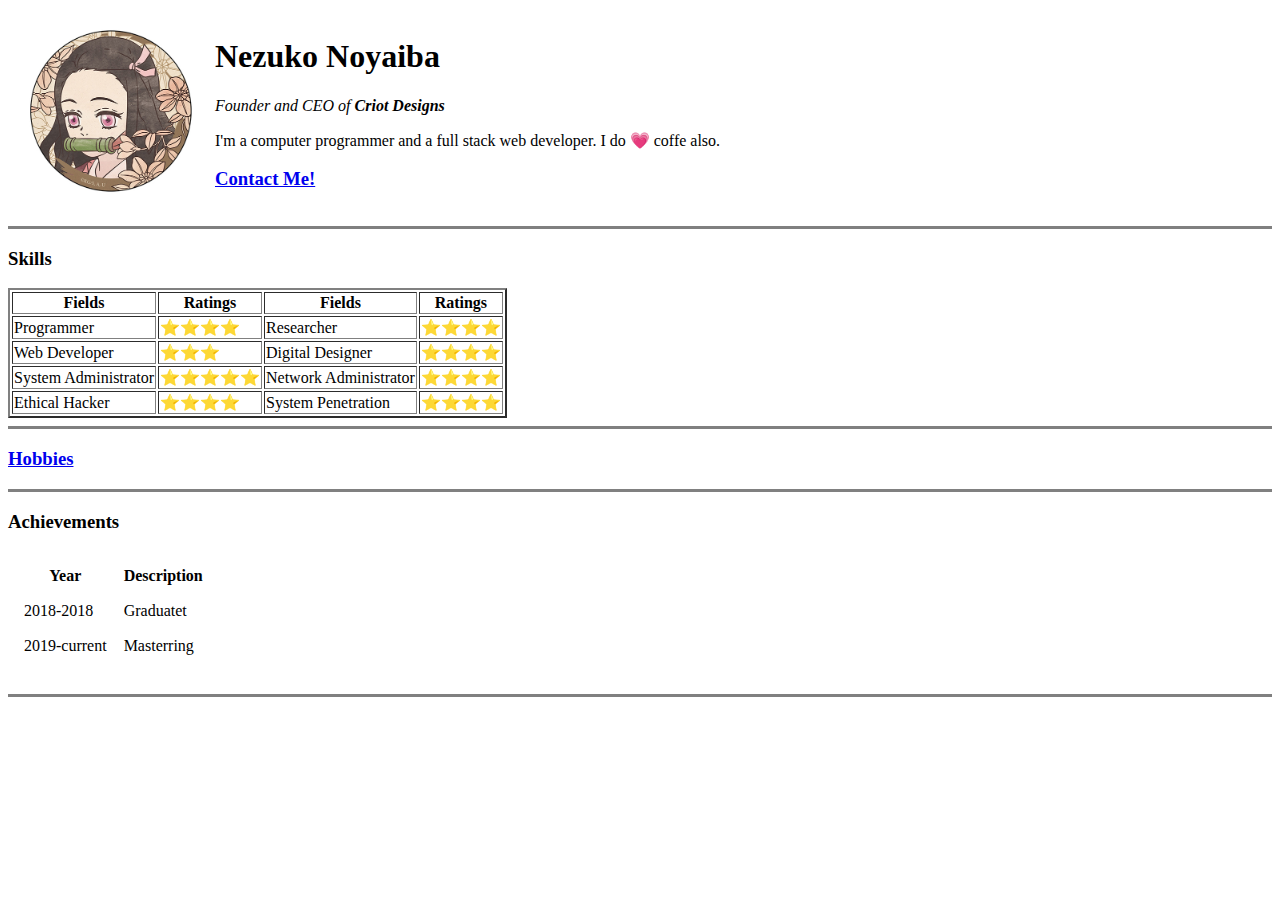
==== index.html @ 46d6950a "Initial website setup" ====
<!DOCTYPE html>
<html lang="en" dir="ltr">

<head>
  <meta charset="utf-8">
  <title>Personal Site</title>
  <link rel="stylesheet" href="./css/styles.css">
</head>

<body>
  <table>
    <tr>
      <td><img src="image/NEOGDS-337683.jpg" alt="Nezuko" height="200px" width="200px"></td>
      <td><h1>Nezuko Noyaiba</h1>
      <p><em>Founder and CEO of <strong>Criot Designs</strong></em></p>
      <p>I'm a computer programmer and a full stack web developer. I do 💗 coffe also.</p><a href="contact.html"><h3>Contact Me!</h3></a></p>
      </td>


    </tr>
  </table>

  <hr size="3" noshade>

  <h3>Skills</h3>
  <table cellspacing="2" border="2">
    <th>Fields</th>
    <th>Ratings</th>
    <th>Fields</th>
    <th>Ratings</th>
    <tr>
      <td>Programmer</td>
      <td>⭐⭐⭐⭐</td>
      <td>Researcher</td>
      <td>⭐⭐⭐⭐</td>

    </tr>
    <tr>
      <td>Web Developer</td>
      <td>⭐⭐⭐</td>
      <td>Digital Designer</td>
      <td>⭐⭐⭐⭐</td>

    </tr>
    <tr>
      <td>System Administrator</td>
      <td>⭐⭐⭐⭐⭐</td>
      <td>Network Administrator</td>
      <td>⭐⭐⭐⭐</td>


    </tr>
    <tr>
      <td>Ethical Hacker</td>
      <td>⭐⭐⭐⭐</td>
      <td>System Penetration</td>
      <td>⭐⭐⭐⭐</td>

    </tr>
  </table>
  <hr size="3" noshade>
  <a href="hobbies.html"><h3>Hobbies</h3></a>
  <hr size="3" noshade>


  <h3>Achievements</h3>
  <table cellspacing="15">
    <thead>
      <tr>
        <th>Year</th>
        <th>Description</th>
      </tr>
    </thead>
    <tbody>
      <tr>
        <td>2018-2018</td>
        <td>Graduatet</td>
      </tr>
      <tr>
        <td>2019-current</td>
        <td>Masterring</td>
      </tr>

    </tbody>
    <tfoot>
      <tr>


      </tr>
    </tfoot>


  </table>
  <hr size="3" noshade>






</body>

</html>
---- css/styles.css ----
body{

}
.img{
float: left;

}
.txt{
  display: inline-block;
  }
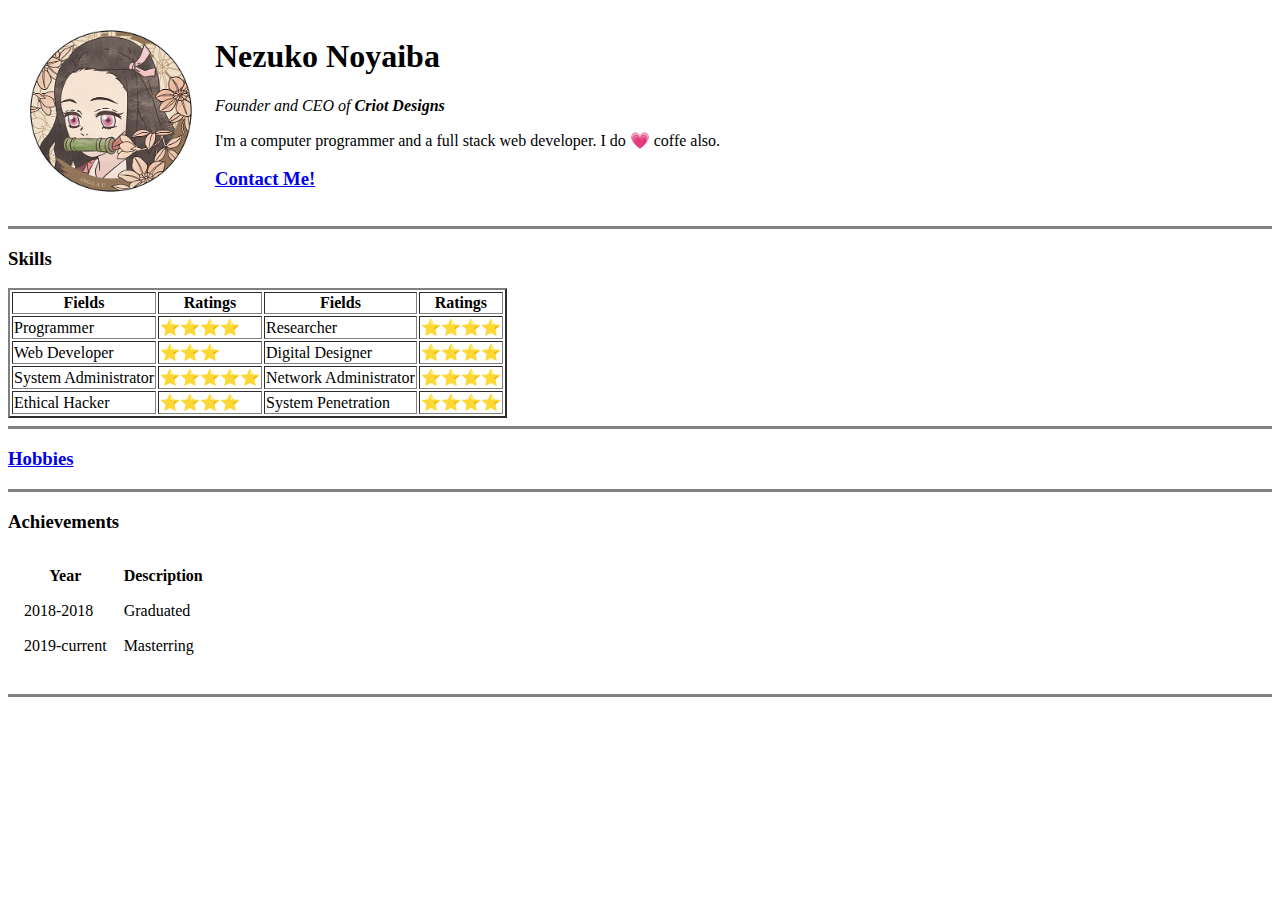
==== commit 1b26b9b3: "Update index" ====
--- a/index.html
+++ b/index.html
@@ -74,7 +74,7 @@
     <tbody>
       <tr>
         <td>2018-2018</td>
-        <td>Graduatet</td>
+        <td>Graduated</td>
       </tr>
       <tr>
         <td>2019-current</td>
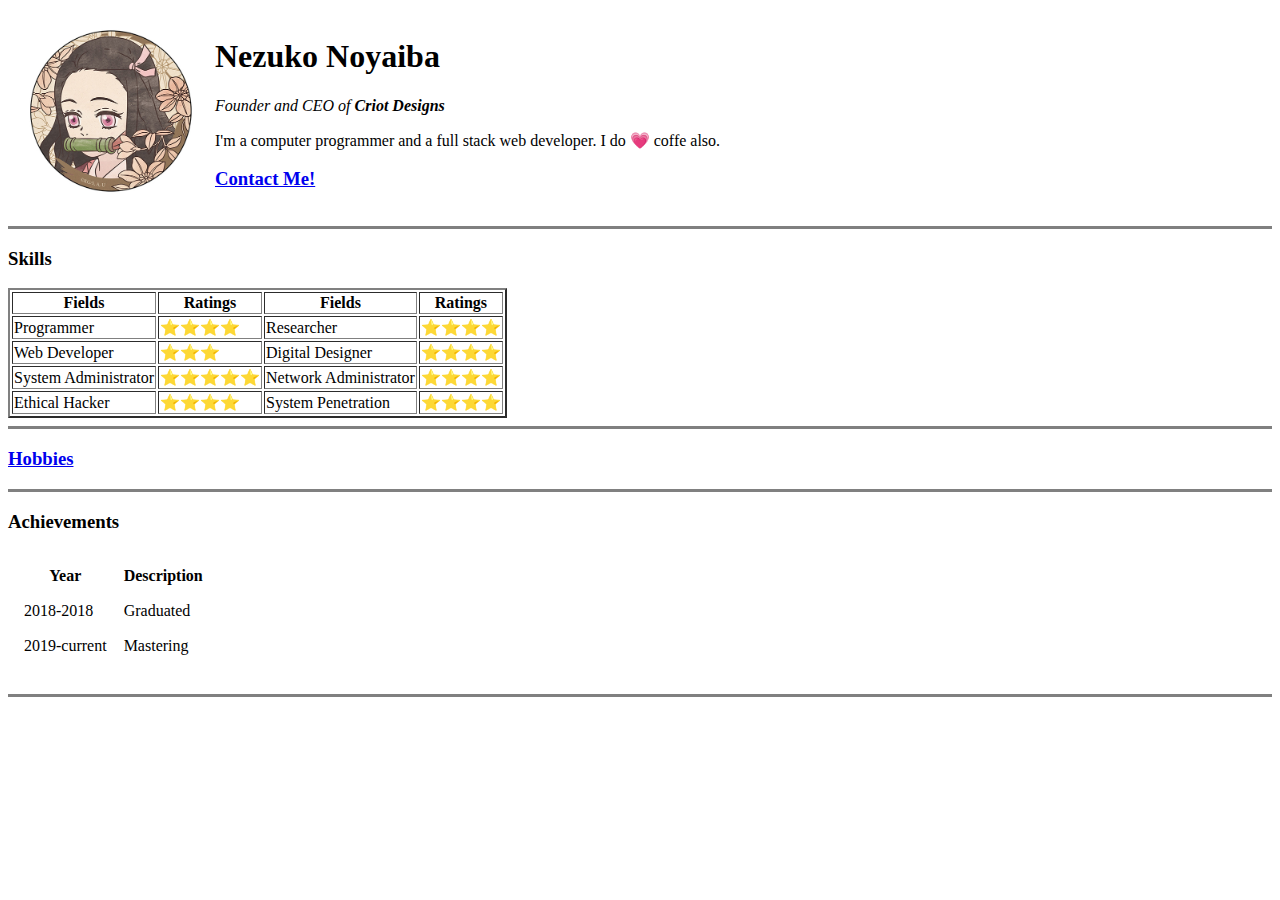
==== commit 77bb7424: "Update index again" ====
--- a/index.html
+++ b/index.html
@@ -78,7 +78,7 @@
       </tr>
       <tr>
         <td>2019-current</td>
-        <td>Masterring</td>
+        <td>Mastering</td>
       </tr>
 
     </tbody>
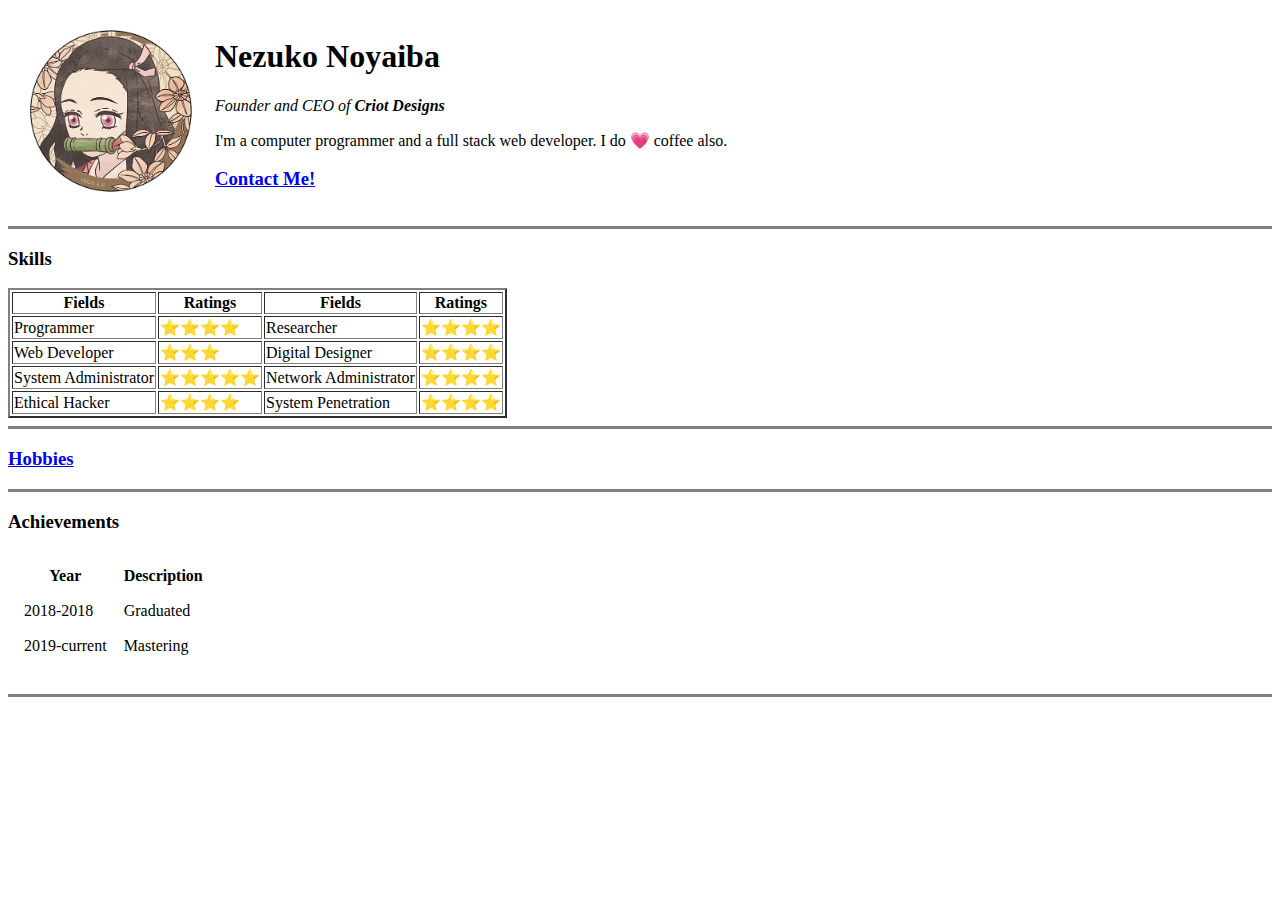
==== commit b52184c4: "Update index more" ====
--- a/index.html
+++ b/index.html
@@ -13,7 +13,7 @@
       <td><img src="image/NEOGDS-337683.jpg" alt="Nezuko" height="200px" width="200px"></td>
       <td><h1>Nezuko Noyaiba</h1>
       <p><em>Founder and CEO of <strong>Criot Designs</strong></em></p>
-      <p>I'm a computer programmer and a full stack web developer. I do 💗 coffe also.</p><a href="contact.html"><h3>Contact Me!</h3></a></p>
+      <p>I'm a computer programmer and a full stack web developer. I do 💗 coffee also.</p><a href="contact.html"><h3>Contact Me!</h3></a></p>
       </td>
 
 
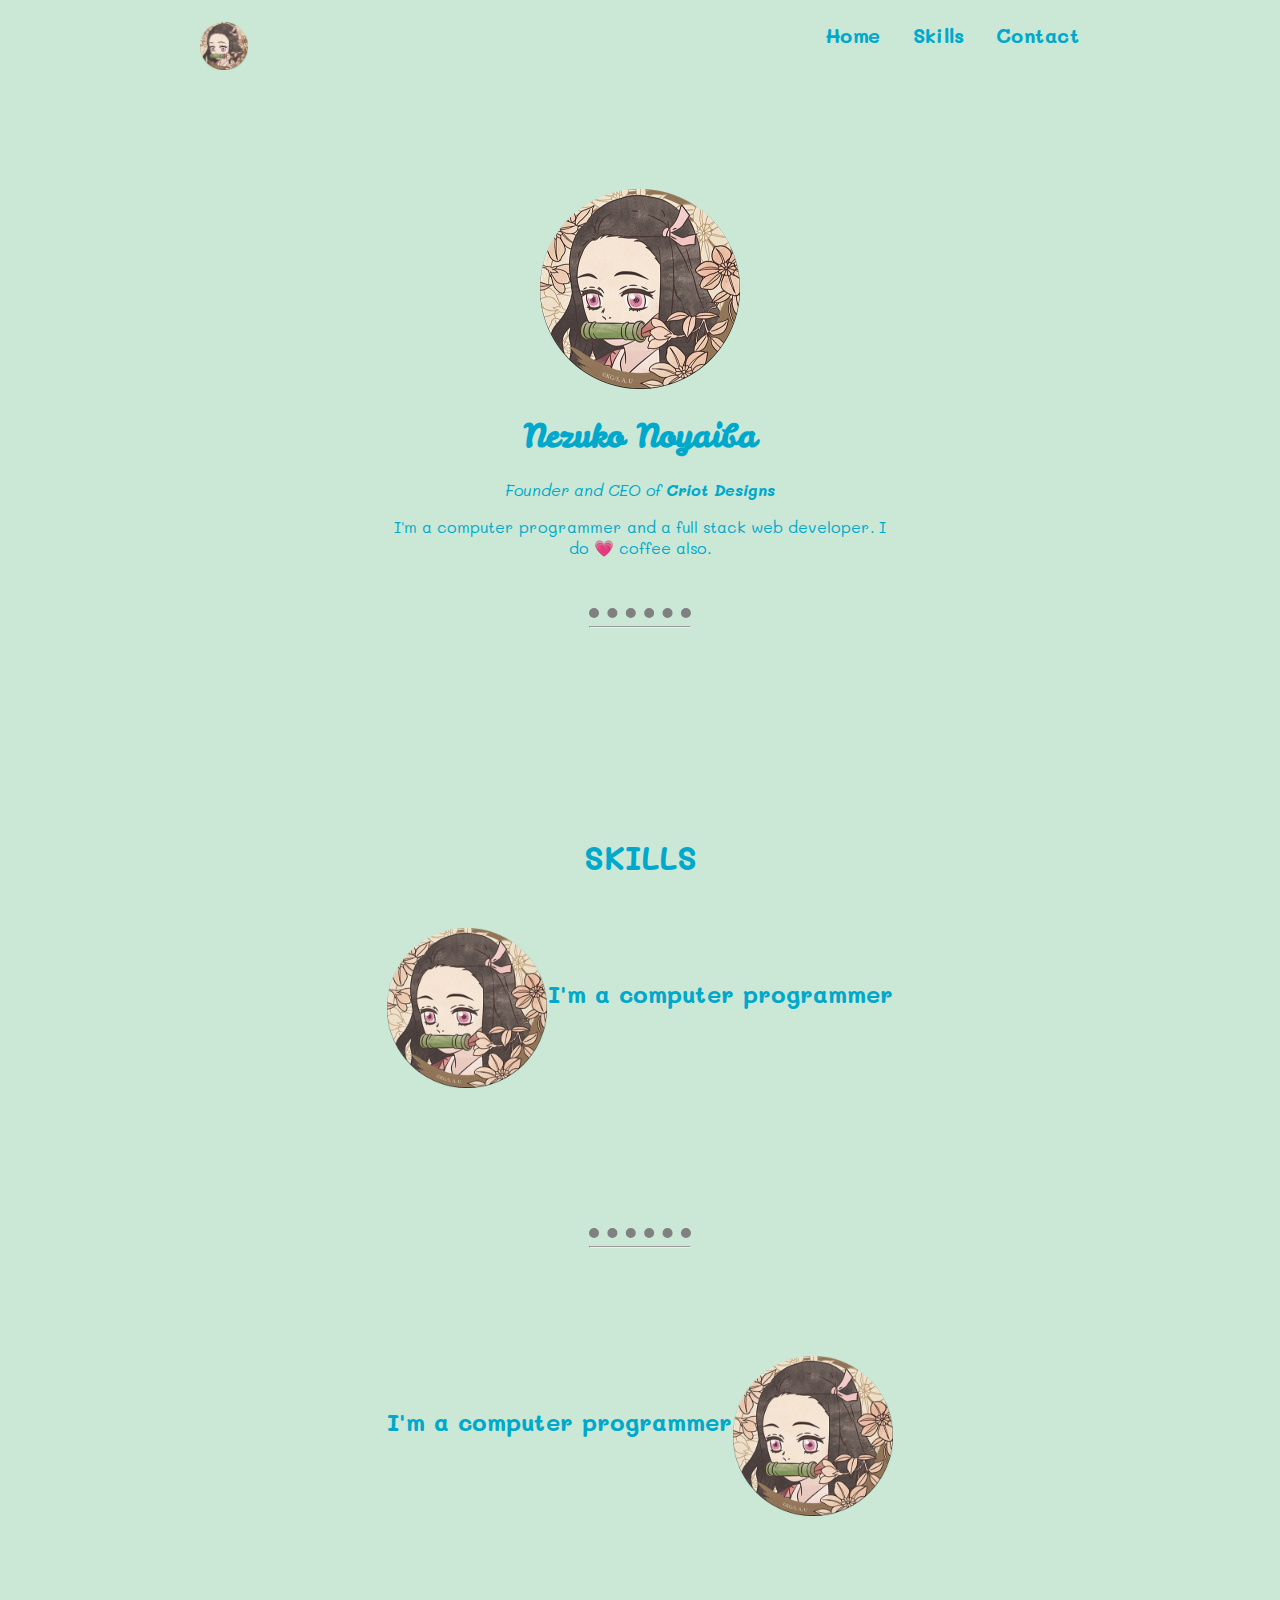
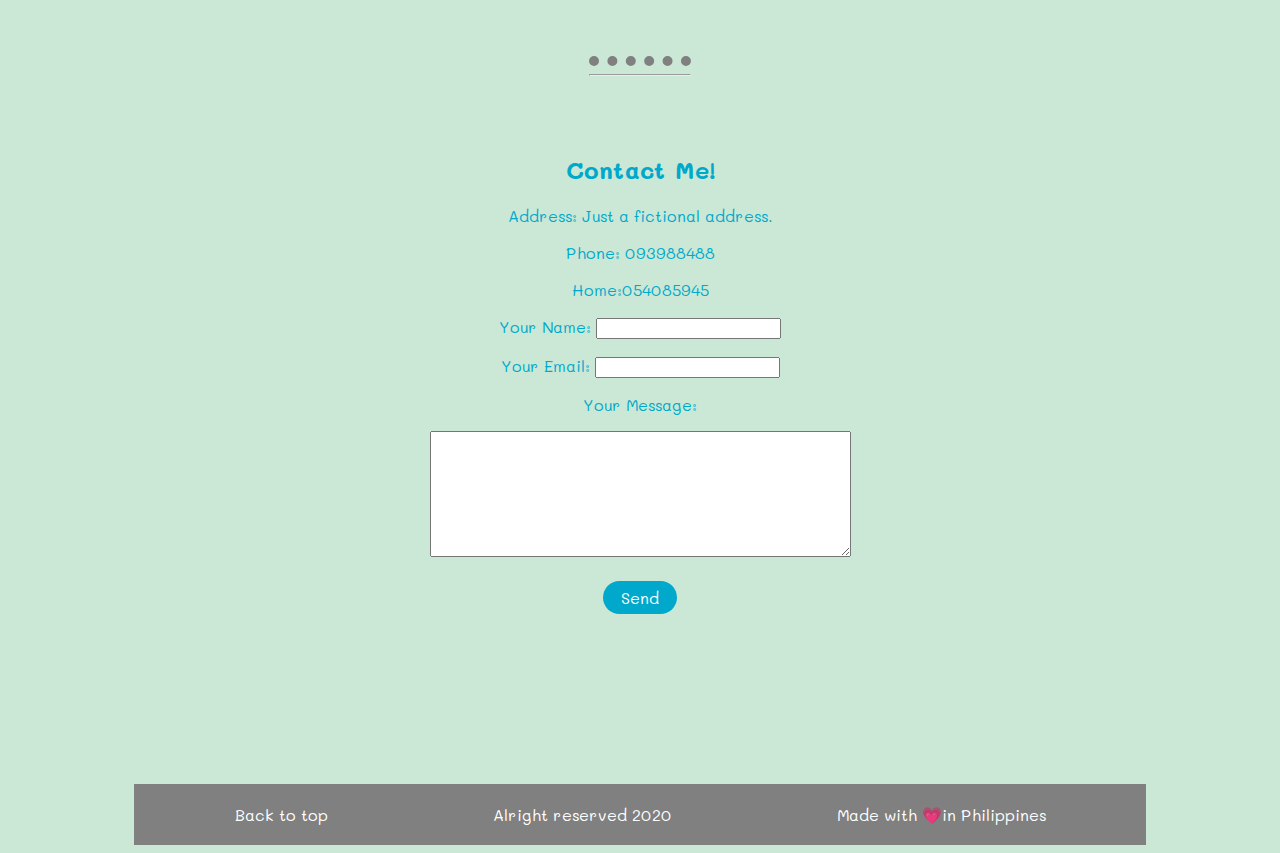
==== commit 73e1b732: "update website with css" ====
--- a/index.html
+++ b/index.html
@@ -5,98 +5,118 @@
   <meta charset="utf-8">
   <title>Personal Site</title>
   <link rel="stylesheet" href="./css/styles.css">
+  <link href="https://fonts.googleapis.com/css?family=Leckerli+One|Mali&display=swap" rel="stylesheet">
 </head>
 
 <body>
-  <table>
-    <tr>
-      <td><img src="image/NEOGDS-337683.jpg" alt="Nezuko" height="200px" width="200px"></td>
-      <td><h1>Nezuko Noyaiba</h1>
-      <p><em>Founder and CEO of <strong>Criot Designs</strong></em></p>
-      <p>I'm a computer programmer and a full stack web developer. I do 💗 coffee also.</p><a href="contact.html"><h3>Contact Me!</h3></a></p>
-      </td>
+  <div class="mainContainer">
 
 
-    </tr>
-  </table>
+  <div class="topnav">
+    <a href="index.html">  <img src="image/nezuko.png" alt="logo" ></a>
 
-  <hr size="3" noshade>
+    <div class="topnavright">
+      <a href="#prof">Home</a>
+      <a href="#skills">Skills</a>
+      <a href="#contact">Contact</a>
+    </div>
+  </div>
 
-  <h3>Skills</h3>
-  <table cellspacing="2" border="2">
-    <th>Fields</th>
-    <th>Ratings</th>
-    <th>Fields</th>
-    <th>Ratings</th>
-    <tr>
-      <td>Programmer</td>
-      <td>⭐⭐⭐⭐</td>
-      <td>Researcher</td>
-      <td>⭐⭐⭐⭐</td>
+  <section id="prof">
+    <div class="profiles">
+      <img src="image/nezuko.png" alt="Nezuko" height="200px" width="200px">
+      <h1>Nezuko Noyaiba</h1>
+      <p><em>Founder and CEO of <strong>Criot Designs</strong></em></p>
+      <p>I'm a computer programmer and a full stack web developer. I do 💗 coffee also.</p>
 
-    </tr>
-    <tr>
-      <td>Web Developer</td>
-      <td>⭐⭐⭐</td>
-      <td>Digital Designer</td>
-      <td>⭐⭐⭐⭐</td>
+    </div>
 
-    </tr>
-    <tr>
-      <td>System Administrator</td>
-      <td>⭐⭐⭐⭐⭐</td>
-      <td>Network Administrator</td>
-      <td>⭐⭐⭐⭐</td>
+  </section>
 
 
-    </tr>
-    <tr>
-      <td>Ethical Hacker</td>
-      <td>⭐⭐⭐⭐</td>
-      <td>System Penetration</td>
-      <td>⭐⭐⭐⭐</td>
 
-    </tr>
-  </table>
-  <hr size="3" noshade>
-  <a href="hobbies.html"><h3>Hobbies</h3></a>
-  <hr size="3" noshade>
+  <div class="hrdotted">
+    <hr>
 
+  </div>
 
-  <h3>Achievements</h3>
-  <table cellspacing="15">
-    <thead>
-      <tr>
-        <th>Year</th>
-        <th>Description</th>
-      </tr>
-    </thead>
-    <tbody>
-      <tr>
-        <td>2018-2018</td>
-        <td>Graduated</td>
-      </tr>
-      <tr>
-        <td>2019-current</td>
-        <td>Mastering</td>
-      </tr>
+  <section id="skills">
+    <div class="skills">
+      <h1>Skills</h1>
+      <div class="img">
+        <img src="image/nezuko.png" alt="">
+      </div>
 
-    </tbody>
-    <tfoot>
-      <tr>
+      <div class="skilltxt">
+        <h2>I'm a computer programmer</h2>
+      </div>
 
+    </div>
 
-      </tr>
-    </tfoot>
+    <div class="hrdotted">
+      <hr>
 
+    </div>
 
-  </table>
-  <hr size="3" noshade>
+    <div class="skills2">
+
+      <div class="skilltxt2">
+        <h2>I'm a computer programmer</h2>
+
+      </div>
+
+      <div class="img2">
+        <img src="image/nezuko.png" alt="">
+      </div>
+
+    </div>
+
+  </section>
 
 
 
 
 
+  <div class="hrdotted">
+    <hr>
+
+  </div>
+
+  <section id="contact">
+    <div class="contactbutton">
+      <h2>Contact Me!</h2>
+      <p>Address: Just a fictional address.</p>
+      <p>Phone: 093988488</p>
+      <p>Home:054085945</p>
+      <form class="" action="mailto:webmaster@example.com" method="post">
+        <p><label for="name">Your Name:</label>
+        <input type="text" name="name" value=""></p>
+        <p><label for="email">Your Email:</label>
+        <input type="email" name="email" value=""></p>
+        <p><label for="msgs">Your Message:</label>
+        <p><textarea name="msgs" rows="8" cols="50"></textarea></p>
+        <p> </p>
+        <p><input class="btn" type="submit" name="send" value="Send"></p>
+
+
+      </form>
+
+    </div>
+
+  </section>
+
+
+
+
+  <div class="mainfooter">
+    <div class="leftcontent"><a href="index.html">Back to top</a></div>
+    <div class="middlecontent">Alright reserved 2020</div>
+    <div class="righcontent">Made with 💗in Philippines </div>
+  </div>
+
+
+
+</div>
 
 </body>
 
--- a/css/styles.css
+++ b/css/styles.css
@@ -1,10 +1,148 @@
 body{
+  background-color: #cae8d5;
+  font-family: 'Mali', cursive;
+  color: #00a8cc;
 
 }
-.img{
-float: left;
+.mainContainer{
+  width: 80%;
+  margin: auto;
+}
+.topnav {
+
+    overflow: hidden;
+}
+.topnav a{
+  float: left;
+  color: #00a8cc;
+  text-align: center;
+  padding: 14px 16px;
+  text-decoration: none;
+  font-size: 20px;
+  font-weight: bold;
+}
+.topnav a:hover {
+  background-color: #84a9ac;
+  color: grey;
+}
+.topnav a.active {
+  background-color: #4CAF50;
+  color: white;
+}
+.topnav img{
+  height: 3rem;
+  width: 3rem;
+  padding-left: 50px;
+}
+.topnavright{
+  float: right;
+  padding-right: 50px
+}
+.profiles{
+  width: 50%;
+  margin:auto;
+  text-align: center;
+  margin-top: 100px;
+  margin-bottom: 50px;
+}
+.profiles h1{
+  font-family: 'Leckerli One', cursive;
+}
+.hrdotted{
+  width: 10%;
+  margin: auto;
+  border: none;
+  border-top: 10px dotted grey;
+}
+.skills{
+  width: 50%;
+  margin: auto;
+
+  margin-bottom: 200px;
+  text-align: center;
+  padding: auto;
+  padding: 100px 0 100px 0;
+}
+.skills h1{
+  margin-top: 100px;
+  margin-bottom: 50px;
+  text-transform: uppercase;
+  /* padding: 50px; */
+}
+.skills .img{
+  border-radius: 75%;
+  float: left;
+  clear: left;
 
 }
-.txt{
+.skills .img img{
+
+  height: 10rem;
+  width: 10rem;
+}
+
+.skilltxt h2{
+  float: right;
+  margin-top: 50px;
+  margin-left: 0;
+  clear: right;
+
+}
+.skills2{
+  width: 50%;
+  margin: auto;
+
+  margin-bottom: 200px;
+  text-align: center;
+  padding: auto;
+  padding: 100px 0 100px 0;
+
+
+}
+.skills2 h2{
+  margin-top: 50px;
+  float: left;
+}
+.skills2 img{
+  float: right;
+  height: 10rem;
+  width: 10rem;
+}
+.contactbutton{
+  width: 50%;
+  margin: auto;
+  text-align: center;
+  padding: 50px;
+
+}.contactbutton a{
+  text-decoration: none;
+  color: #00a8cc;
+}
+.contactbutton .btn{
+    background-color: #00a8cc;
+    border: none;
+    border-radius:100px;
+    color: white;
+    font-size: 1rem;
+    padding: 6px 18px;
+    text-decoration: none;
+    margin: 4px 2px;
+    cursor: pointer;
+    font-family: 'Mali', cursive;
+
+}
+.mainfooter{
+  margin-top: 100px;
+  width: 100%;
+  color: white;
+  background-color: grey;
+  text-align: center;
+}
+.mainfooter div{
   display: inline-block;
-  }
+  padding: 20px 80px;
+}
+.mainfooter div a{
+  text-decoration: none;
+  color: white;
+}
